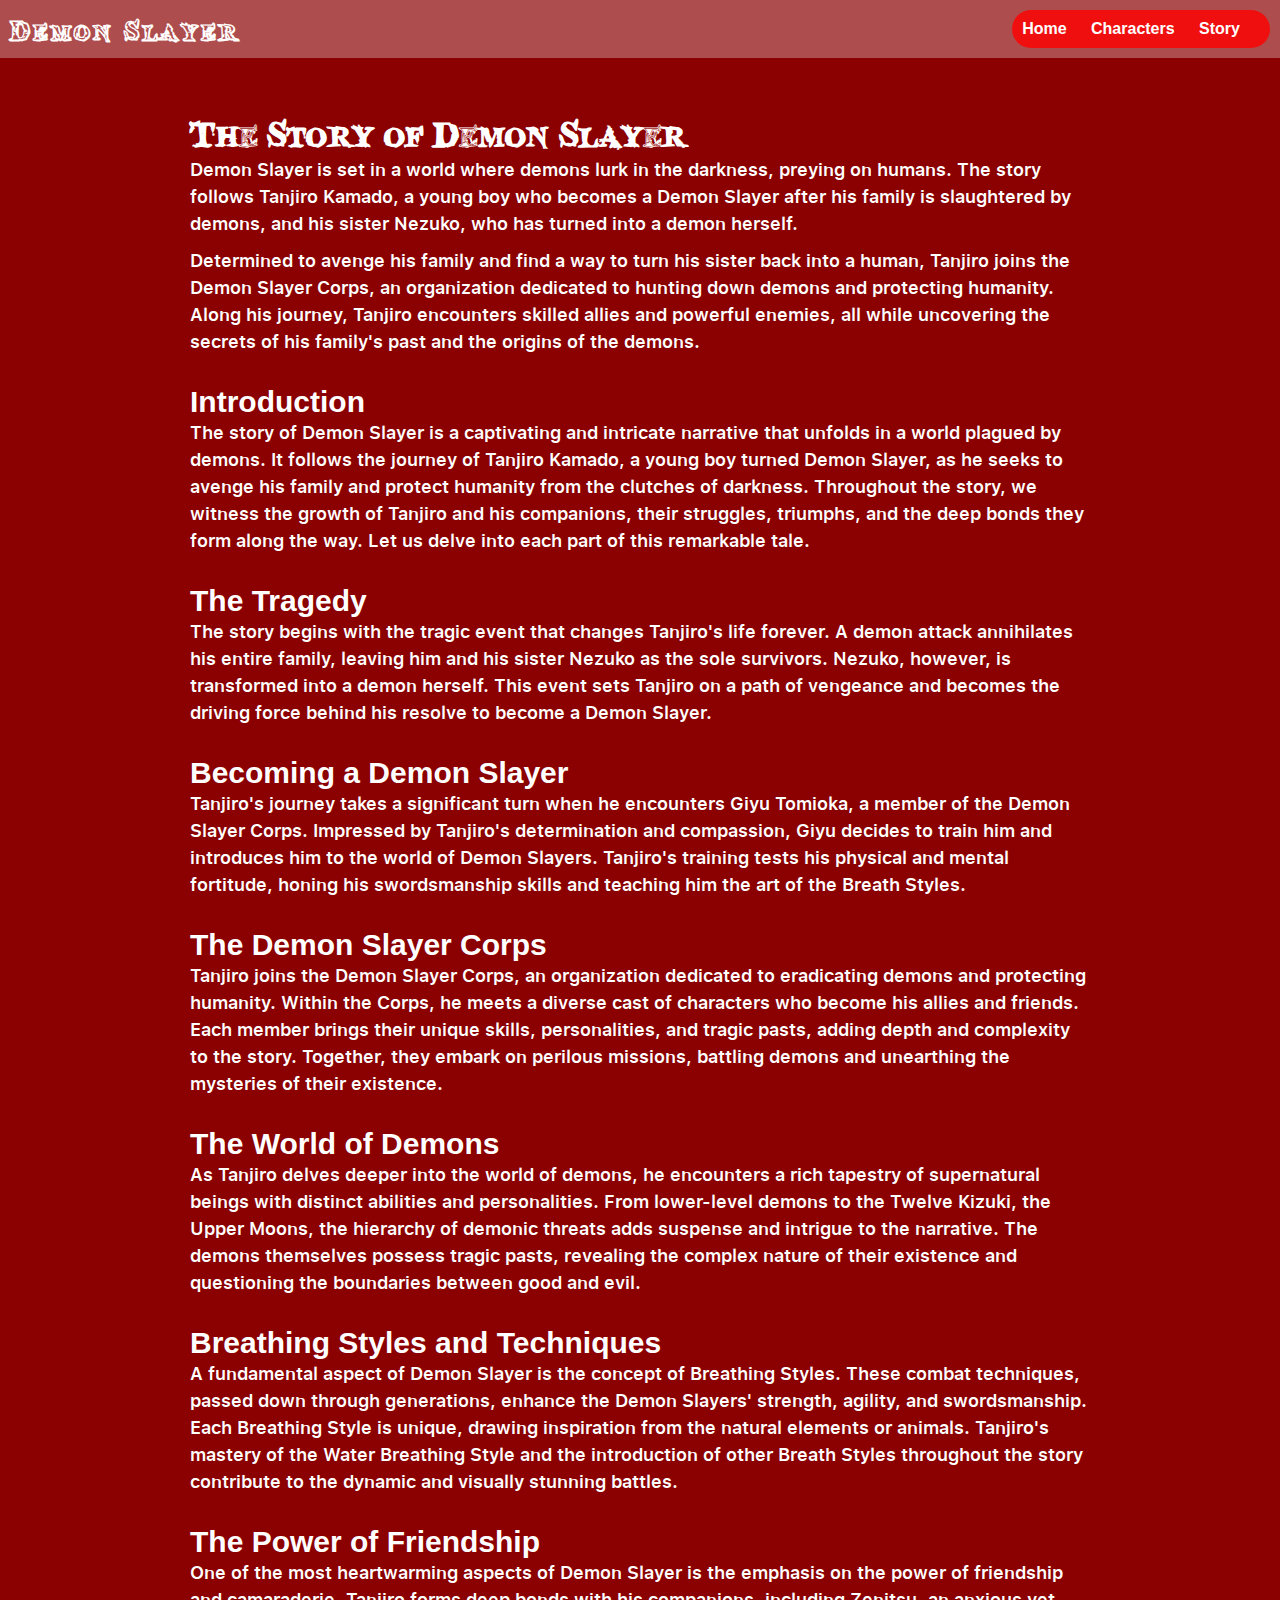
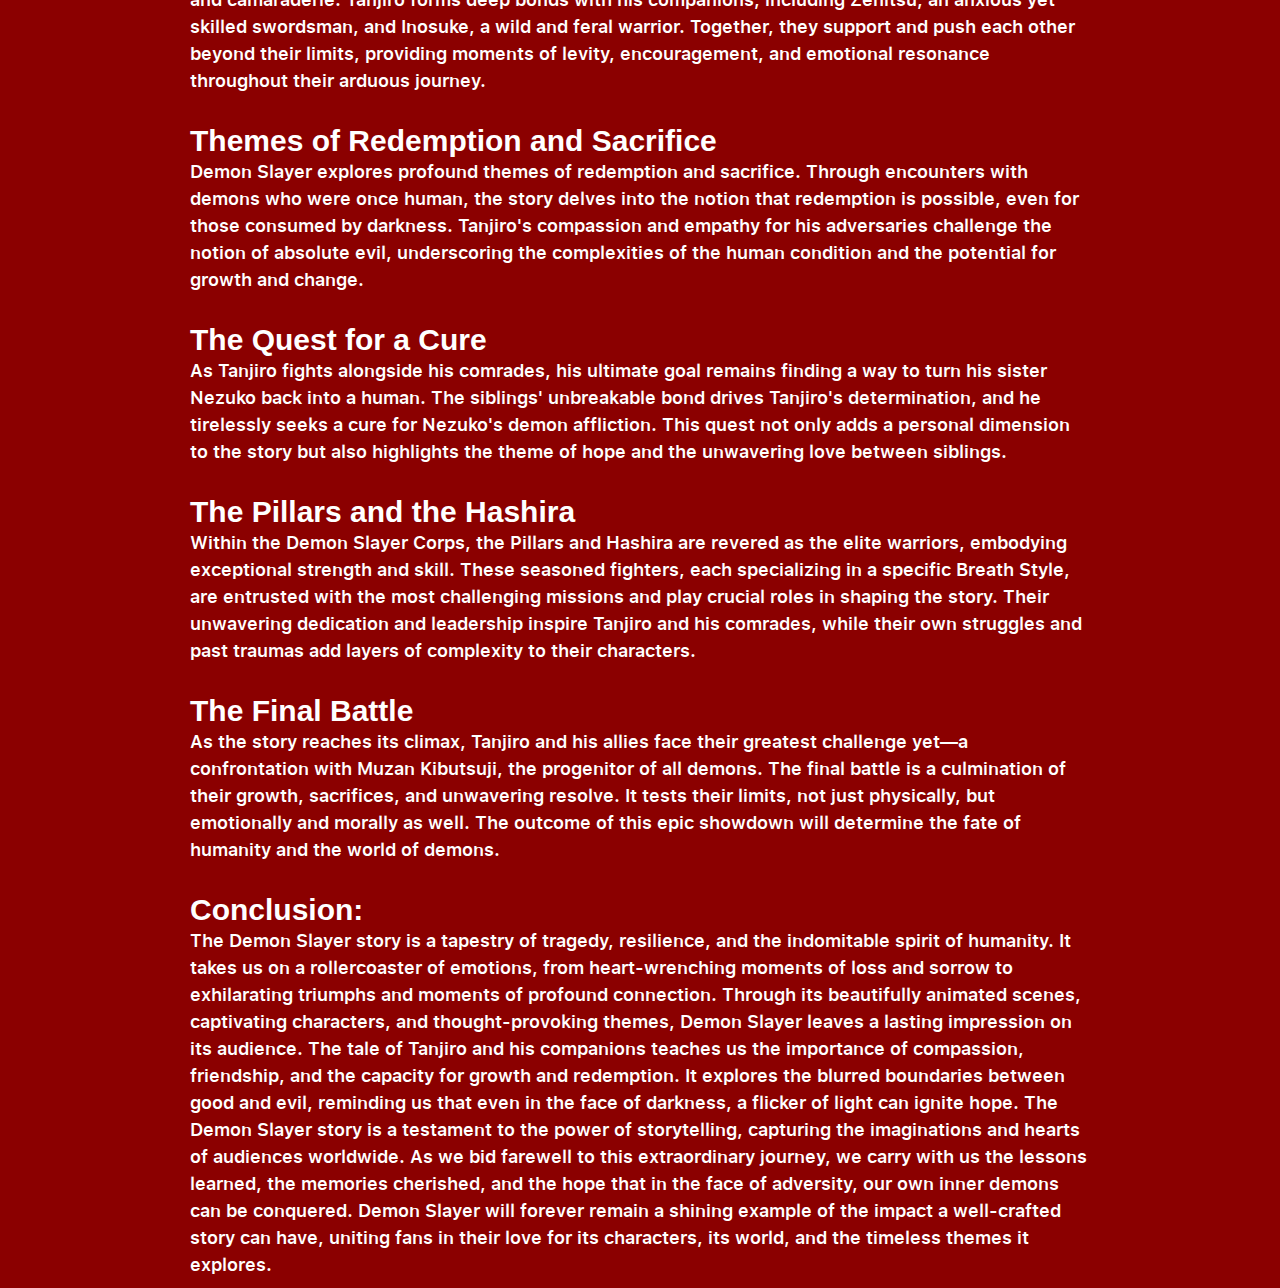
==== story.html @ 5d81a61e "initialcommit" ====
<!DOCTYPE html>
<html>
<head>
  <meta charset="utf-8">
  <title>Demon Slayer Story</title>
  <link rel="stylesheet" type="text/css" href="css/story.css">
</head>
<body>
  <header>
    <h1>Demon Slayer</h1>
    <nav>
      <a href="index.html">Home</a>
      <a href="characters.html">Characters</a>
      <a href="story.html">Story</a>
      <link rel="icon" type="image/x-icon" href="/images/faivcon.ico">
    </nav>
  </header>
  <main>
    <h2>The Story of Demon Slayer</h2>
    <p>
      Demon Slayer is set in a world where demons lurk in the darkness, preying on humans. The story follows Tanjiro Kamado, a young boy who becomes a Demon Slayer after his family is slaughtered by demons, and his sister Nezuko, who has turned into a demon herself.
    </p>
    <p>
      Determined to avenge his family and find a way to turn his sister back into a human, Tanjiro joins the Demon Slayer Corps, an organization dedicated to hunting down demons and protecting humanity. Along his journey, Tanjiro encounters skilled allies and powerful enemies, all while uncovering the secrets of his family's past and the origins of the demons.
    </p>
    <h3>Introduction</h3>
    <p>
      The story of Demon Slayer is a captivating and intricate narrative that unfolds in a world plagued by demons. It follows the journey of Tanjiro Kamado, a young boy turned Demon Slayer, as he seeks to avenge his family and protect humanity from the clutches of darkness. Throughout the story, we witness the growth of Tanjiro and his companions, their struggles, triumphs, and the deep bonds they form along the way. Let us delve into each part of this remarkable tale.
    </p>
    <h3>The Tragedy</h3>
    <p>
      The story begins with the tragic event that changes Tanjiro's life forever. A demon attack annihilates his entire family, leaving him and his sister Nezuko as the sole survivors. Nezuko, however, is transformed into a demon herself. This event sets Tanjiro on a path of vengeance and becomes the driving force behind his resolve to become a Demon Slayer.
    </p>
    <h3>Becoming a Demon Slayer</h3>
    <p>
      Tanjiro's journey takes a significant turn when he encounters Giyu Tomioka, a member of the Demon Slayer Corps. Impressed by Tanjiro's determination and compassion, Giyu decides to train him and introduces him to the world of Demon Slayers. Tanjiro's training tests his physical and mental fortitude, honing his swordsmanship skills and teaching him the art of the Breath Styles. 
    </p>
    <h3>The Demon Slayer Corps</h3>
    <p>
      Tanjiro joins the Demon Slayer Corps, an organization dedicated to eradicating demons and protecting humanity. Within the Corps, he meets a diverse cast of characters who become his allies and friends. Each member brings their unique skills, personalities, and tragic pasts, adding depth and complexity to the story. Together, they embark on perilous missions, battling demons and unearthing the mysteries of their existence.
    </p>
    <h3>The World of Demons</h3>
    <p>
      As Tanjiro delves deeper into the world of demons, he encounters a rich tapestry of supernatural beings with distinct abilities and personalities. From lower-level demons to the Twelve Kizuki, the Upper Moons, the hierarchy of demonic threats adds suspense and intrigue to the narrative. The demons themselves possess tragic pasts, revealing the complex nature of their existence and questioning the boundaries between good and evil.
    </p>
    <h3>Breathing Styles and Techniques</h3>
    <p>
      A fundamental aspect of Demon Slayer is the concept of Breathing Styles. These combat techniques, passed down through generations, enhance the Demon Slayers' strength, agility, and swordsmanship. Each Breathing Style is unique, drawing inspiration from the natural elements or animals. Tanjiro's mastery of the Water Breathing Style and the introduction of other Breath Styles throughout the story contribute to the dynamic and visually stunning battles.
    </p>
    <h3>The Power of Friendship </h3>
    <p>
      One of the most heartwarming aspects of Demon Slayer is the emphasis on the power of friendship and camaraderie. Tanjiro forms deep bonds with his companions, including Zenitsu, an anxious yet skilled swordsman, and Inosuke, a wild and feral warrior. Together, they support and push each other beyond their limits, providing moments of levity, encouragement, and emotional resonance throughout their arduous journey.
    </p>
    <h3>Themes of Redemption and Sacrifice</h3>
    <p>
      Demon Slayer explores profound themes of redemption and sacrifice. Through encounters with demons who were once human, the story delves into the notion that redemption is possible, even for those consumed by darkness. Tanjiro's compassion and empathy for his adversaries challenge the notion of absolute evil, underscoring the complexities of the human condition and the potential for growth and change.
    </p>
    <h3>The Quest for a Cure</h3>
    <p>
      As Tanjiro fights alongside his comrades, his ultimate goal remains finding a way to turn his sister Nezuko back into a human. The siblings' unbreakable bond drives Tanjiro's determination, and he tirelessly seeks a cure for Nezuko's demon affliction. This quest not only adds a personal dimension to the story but also highlights the theme of hope and the unwavering love between siblings.
    </p>
      <h3>The Pillars and the Hashira</h3>
    <p>
      Within the Demon Slayer Corps, the Pillars and Hashira are revered as the elite warriors, embodying exceptional strength and skill. These seasoned fighters, each specializing in a specific Breath Style, are entrusted with the most challenging missions and play crucial roles in shaping the story. Their unwavering dedication and leadership inspire Tanjiro and his comrades, while their own struggles and past traumas add layers of complexity to their characters.
    </p>
    <h3>The Final Battle</h3>
    <p>
      As the story reaches its climax, Tanjiro and his allies face their greatest challenge yet—a confrontation with Muzan Kibutsuji, the progenitor of all demons. The final battle is a culmination of their growth, sacrifices, and unwavering resolve. It tests their limits, not just physically, but emotionally and morally as well. The outcome of this epic showdown will determine the fate of humanity and the world of demons.
    </p>
    <h3>Conclusion:</h3>
    <p>
      The Demon Slayer story is a tapestry of tragedy, resilience, and the indomitable spirit of humanity. It takes us on a rollercoaster of emotions, from heart-wrenching moments of loss and sorrow to exhilarating triumphs and moments of profound connection. Through its beautifully animated scenes, captivating characters, and thought-provoking themes, Demon Slayer leaves a lasting impression on its audience.

The tale of Tanjiro and his companions teaches us the importance of compassion, friendship, and the capacity for growth and redemption. It explores the blurred boundaries between good and evil, reminding us that even in the face of darkness, a flicker of light can ignite hope. The Demon Slayer story is a testament to the power of storytelling, capturing the imaginations and hearts of audiences worldwide.

As we bid farewell to this extraordinary journey, we carry with us the lessons learned, the memories cherished, and the hope that in the face of adversity, our own inner demons can be conquered. Demon Slayer will forever remain a shining example of the impact a well-crafted story can have, uniting fans in their love for its characters, its world, and the timeless themes it explores.
    </p>
  </main>
</body>
</html>
---- css/story.css ----
@font-face {
  font-family: 'Bloodcrow';
  src: url('../fonts/bloodcrow.ttf') format('truetype');
  font-weight: normal;
  font-style: normal;
}
@font-face {
  font-family: 'BloodcrowS';
  src: url('../fonts/bloodcrowShadow.ttf') format('truetype');
  font-weight: normal;
  font-style: normal;
}
@font-face {
  font-family: 'Sf';
  src: url('../fonts/sf-pro-text-semibold.ttf') format('truetype');
  font-weight: normal;
  font-style: normal;
}
h1 {
  font-family: 'BloodcrowS', sans-serif;
  font-size: 30px;
  letter-spacing: 3px;
}

/* Reset the margin and padding */
* {
  margin: 0;
  padding: 0;
  box-sizing: border-box;
}

/* Reset the margin and padding */
* {
  margin: 0;
  padding: 0;
}

/* Set the background color */
body {
  background-color: #8B0000;
  font-family: 'Segoe UI', sans-serif;
  color: white;
}

/* Style the header */
header {
  background-color: rgba(255, 255, 255, 0.3);
  display: flex;
  justify-content: space-between;
  align-items: center;
  padding: 10px;
}

/* Style the navigation links */
nav a {
  text-decoration: none;
  color: white;
  font-weight: bold;
  margin-right: 20px;
  transition: all 0.3s ease-in-out;
}

nav a:hover {
  color: #FFD700;
  text-shadow: 4px 4px 10px rgba(0, 0, 0, 0.2);
  transform: translateY(-5px)
}

/* Style the main content */
main {
  max-width: 900px;
  margin: 0 auto;
  padding: 0px;
  background-color: #8B0000;
}

main h2 {
  font-family: 'Bloodcrow', sans-serif;
  font-size: 40px;
  margin-top: 50px;
}

nav {
  background-color: rgba(255, 0, 0, 0.8);
  padding: 10px;
  border-radius: 100px;
}
p {
  font-family: 'Sf', sans-serif;
}
/* CSS for story-specific styles */
main p {
  font-size: 18px;
  line-height: 1.5;
  margin-bottom: 10px;
}

main img {
  max-width: 100%;
  height: auto;
  margin-top: 30px;
  box-shadow: 0 0 20px rgba(0, 0, 0, 0.2);
}

main h3 {
  font-size: 30px;
  margin-top: 30px;
}
/* For webkit-based browsers (Chrome, Safari) */
::-webkit-scrollbar {
  width: 10px;
}

::-webkit-scrollbar-track {
  background-color: #eb2525;
}

::-webkit-scrollbar-thumb {
  background-color: orange; /* Change the color to orange */
  border-radius: 5px; /* Make it rounder by increasing the border-radius */
}

/* For Firefox */
* {
  scrollbar-color: orange #f1f1f1;
  scrollbar-width: thin; /* Set the width of the scrollbar thumb in Firefox */
}
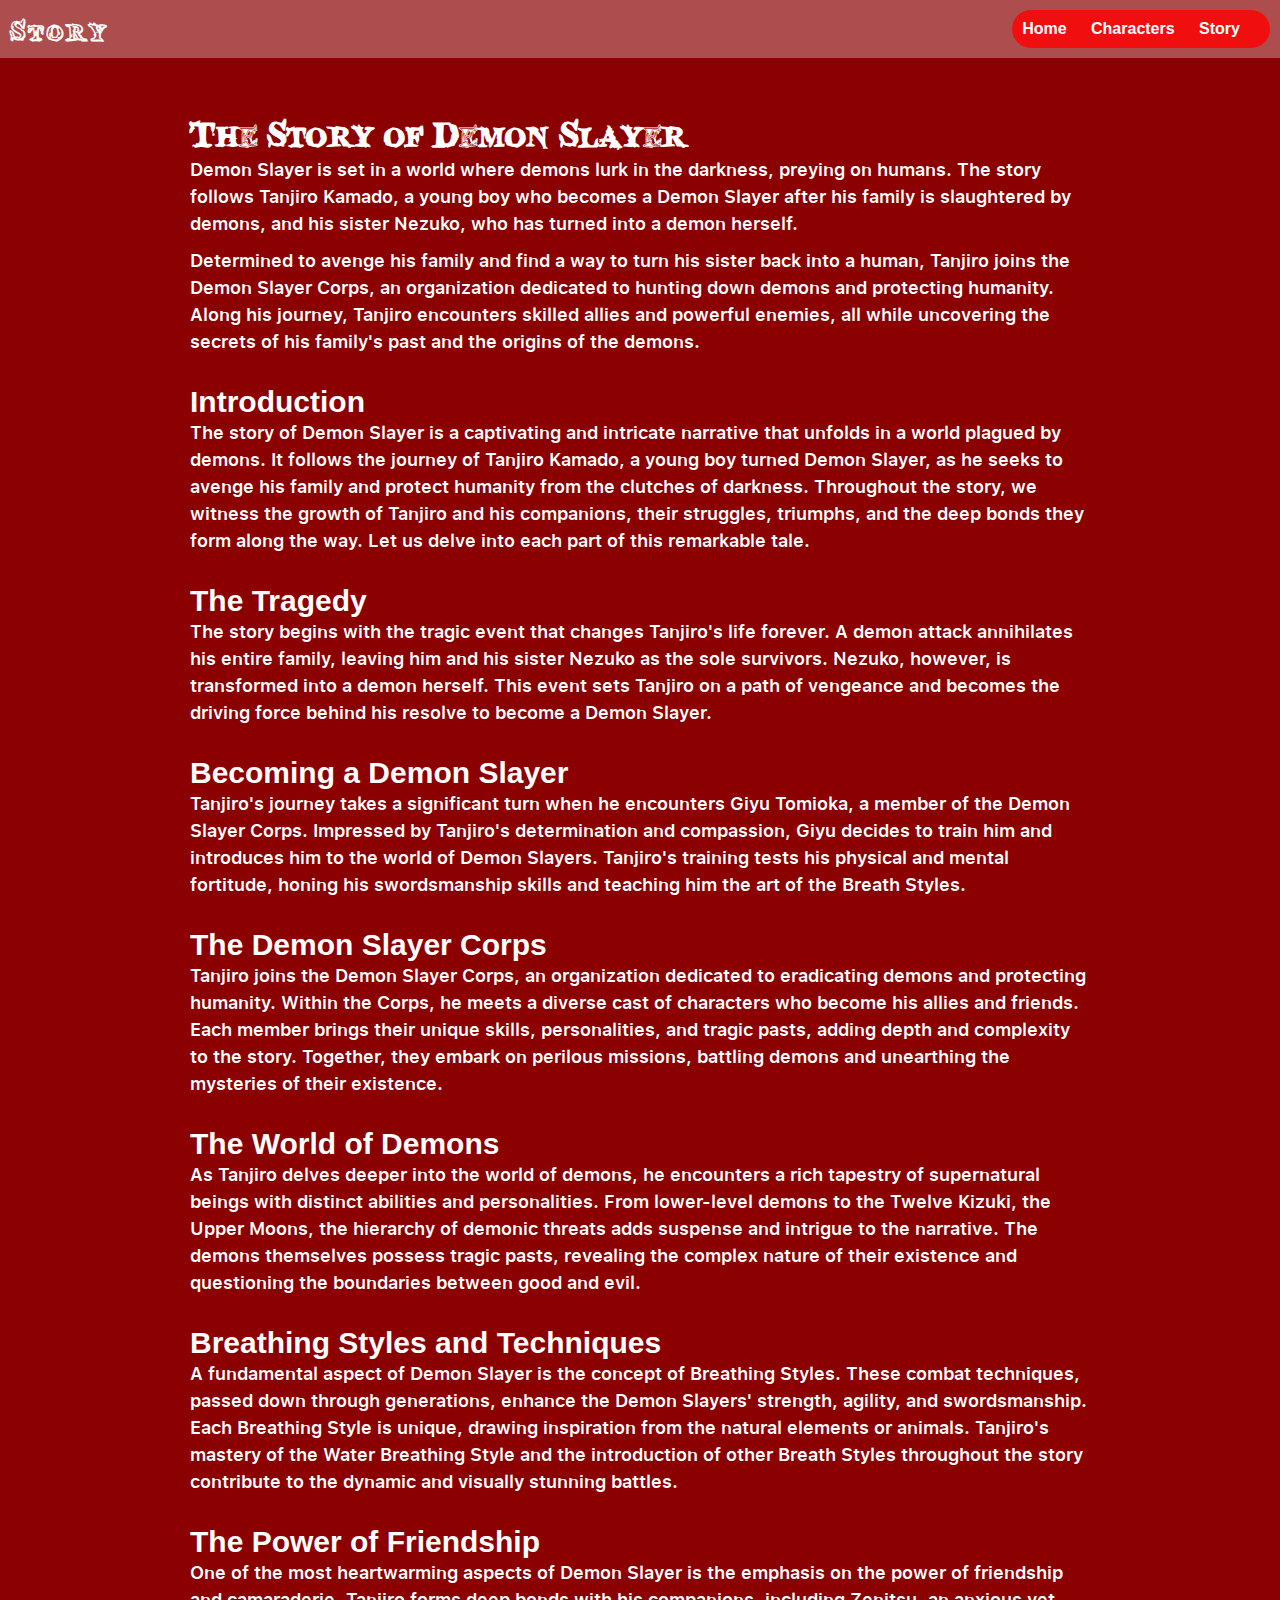
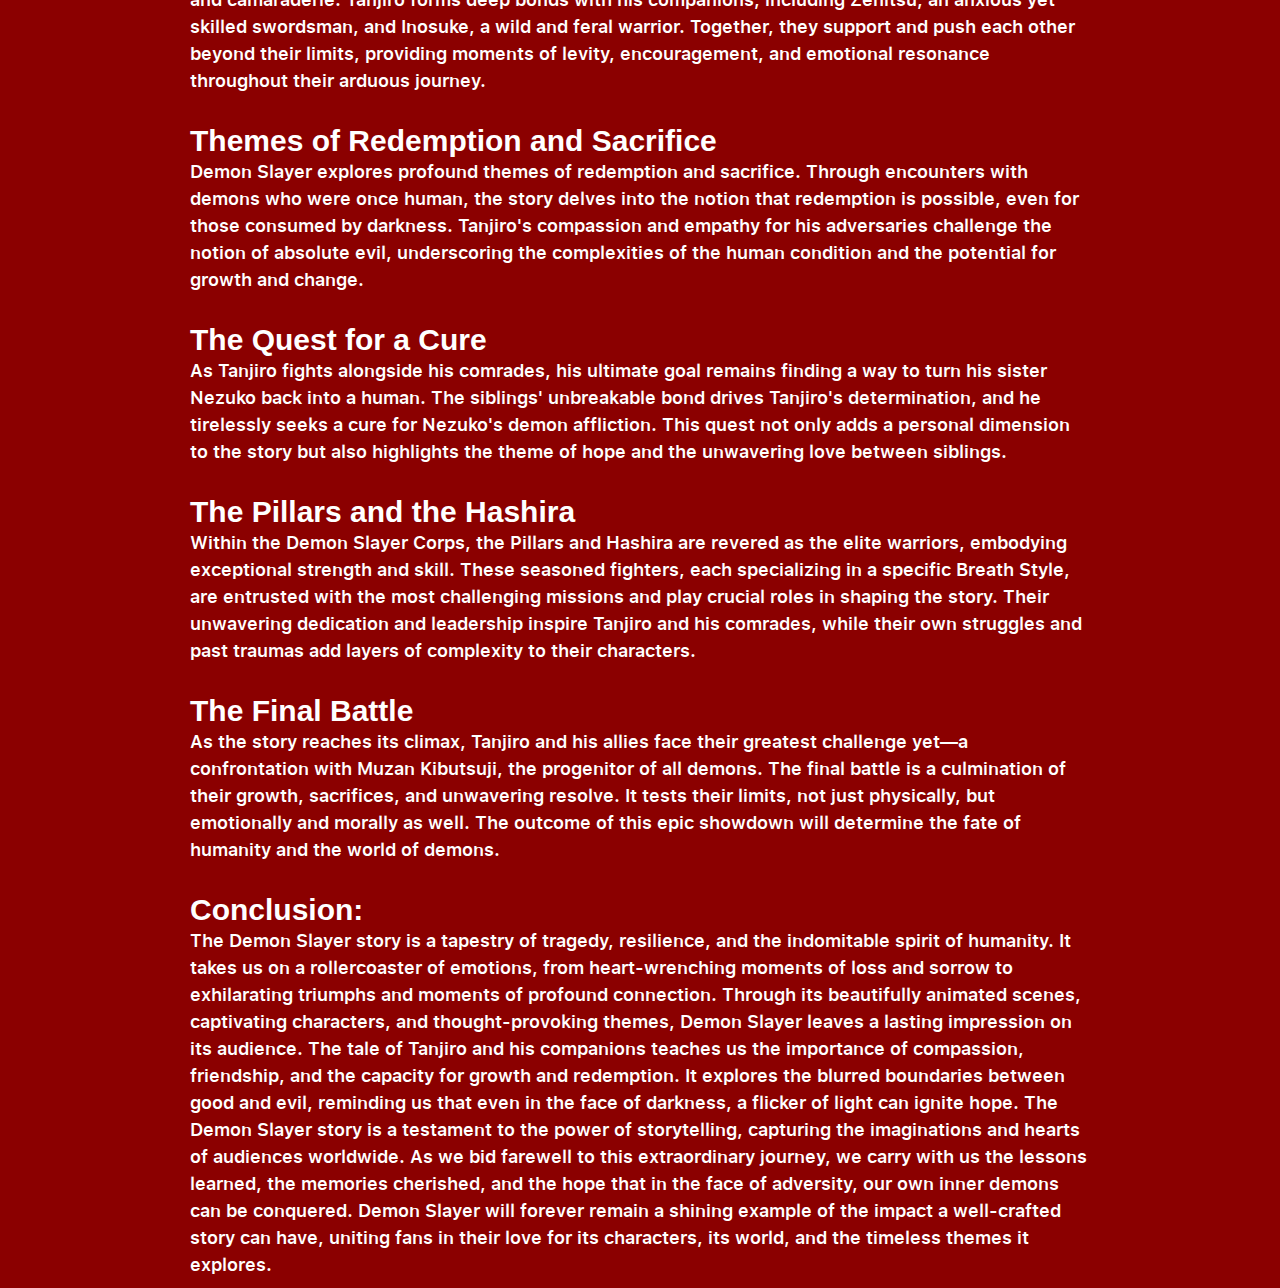
==== commit cc259f2a: "initialcommit" ====
--- a/story.html
+++ b/story.html
@@ -7,7 +7,7 @@
 </head>
 <body>
   <header>
-    <h1>Demon Slayer</h1>
+    <h1>Story</h1>
     <nav>
       <a href="index.html">Home</a>
       <a href="characters.html">Characters</a>
